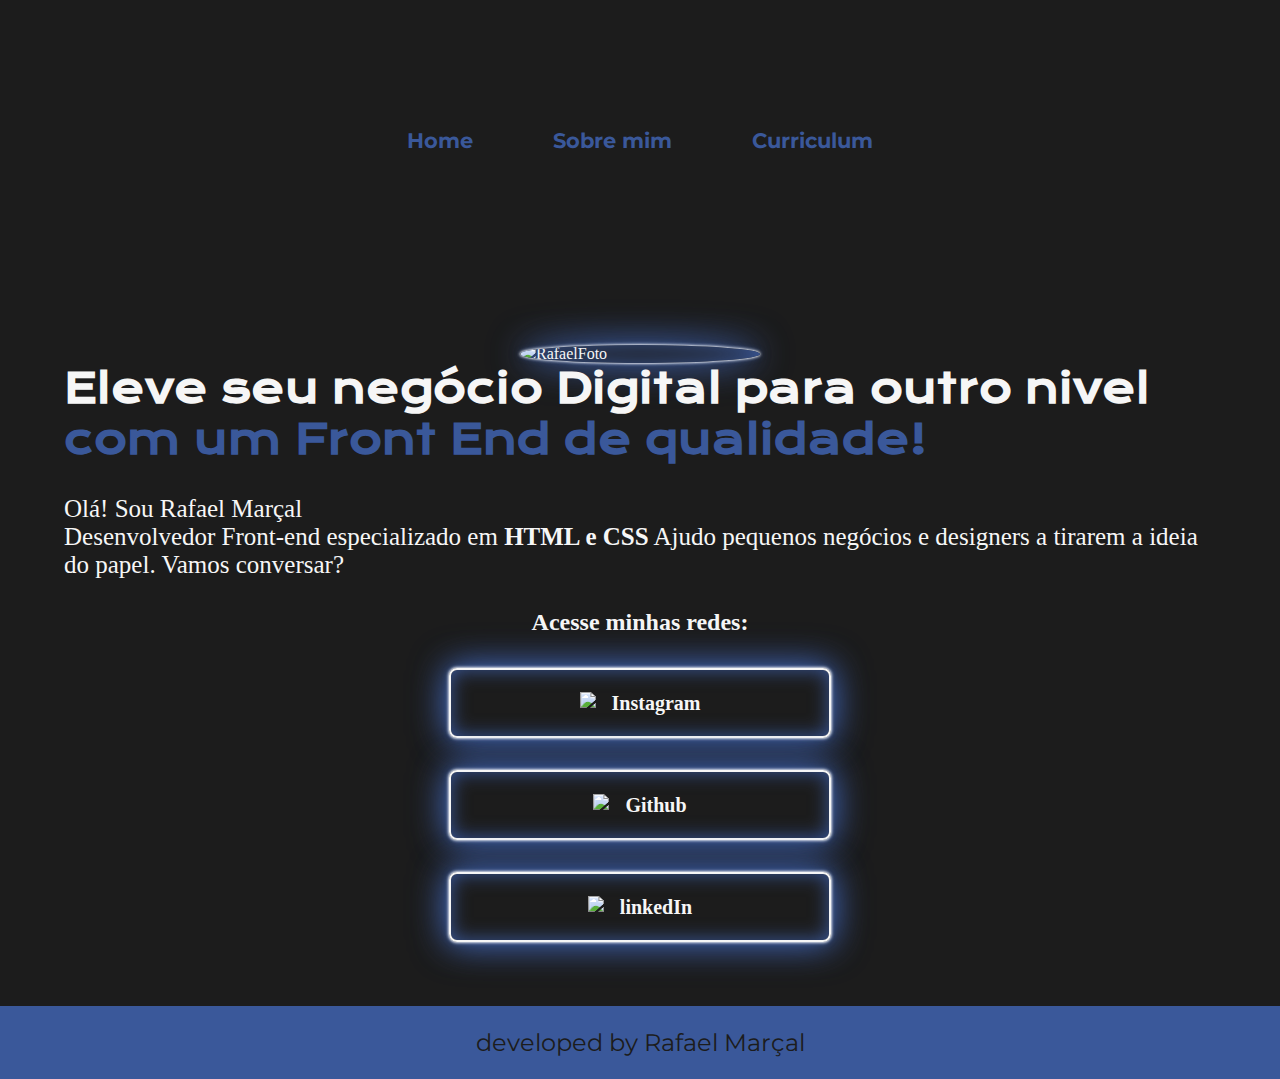
==== index.html @ 5f0ecb29 "Add files via upload" ====
<!DOCTYPE html>
<html lang="en">

<head>
    <meta charset="UTF-8">
    <meta http-equiv="X-UA-Compatible" content="IE=edge">
    <meta name="viewport" content="width=device-width, initial-scale=1.0">
    <title>Home - Rafael Marçal</title>
    <link rel="stylesheet" href="inicio.css">
</head>

<body>
    <header class="cabecalho">
        <nav class="cabecalho_link">
            <a class="cabecalho_menu" href="index.html">Home</a>
            <a class="cabecalho_menu" href="about.html">Sobre mim</a>
            <a class="cabecalho_menu" href="curriculum.html">Curriculum</a>
        </nav>
    </header>

    <main class="presentation">
        <section class="section">
            <h1 class="principal_text">
                Eleve seu negócio Digital para outro nivel <strong class="strong">com um Front End de
                    qualidade!</strong>
            </h1>
            <p class="second_text">
                Olá! Sou Rafael Marçal <br>
                Desenvolvedor Front-end especializado em <strong>HTML e CSS</strong>
                Ajudo pequenos negócios e designers a tirarem a ideia do papel. Vamos conversar?<br>
            </p>
            <div class="button">
                <h2 class="button"> Acesse minhas redes: </h2>
                <a class="redes" href="https://www.instagram.com/invites/contact/?i=bwuofx9uv8f9&utm_content=28erfbf">
                    <img src="./assets/instagram.png">
                    Instagram
                </a>
                <a class="redes" href=https://github.com/Rafaelz7/Rafaelz7.git>
                    <img src="./assets/github.png">
                    Github
                </a>
                <a class="redes" href="https://www.linkedin.com/in/rafael-mar%C3%A7al-a19246276">
                    <img src="./assets/linkedin.png">
                    linkedIn
                </a>
            </div>

        </section>
        <img class="minha" src="./assets/rafael.png" alt="RafaelFoto">

    </main>

    <footer class="rodape">
        developed by Rafael Marçal
    </footer>
</body>

</html>
---- inicio.css ----
@import url('https://fonts.googleapis.com/css2?family=Krona+One&family=Montserrat:wght@400;600&display=swap');

:root {

    --cor-primaria: #1c1c1c;
    --cor-secundaria: #f6f6f6;
    --cor-terciaria: #3a589a;
    --cor-hover: #1d3259;

    /* --cor-primaria: #1c1c1c;
    --cor-secundaria: #f6f6f6;
    --cor-terciaria: #3d8485;
    --cor-hover: #176977; */

    /* --cor-primaria: #1c1c1c;
    --cor-secundaria: #f6f6f6;
    --cor-terciaria: #fbff00;
    --cor-hover: #cccc09;*/
}

* {
    margin: 0;
    padding: 0;
}

.cabecalho {
    padding: 2% 0% 0% 10%;
}

.cabecalho_link {
    display: flex;
    gap: 5rem;
}

.cabecalho_menu {

    font-family: 'montserrat', sans-serif;
    font-size: 1.3rem;
    font-weight: bold;
    color: var(--cor-terciaria);
    text-decoration: none;
}

body {
    /* height: 100vh; */
    /* width: 100%; */
    background-color: var(--cor-primaria);
    color: var(--cor-secundaria);
}

.strong {
    color: var(--cor-terciaria);
}

p {
    color: var(--cor-secundaria)
}

.presentation {
    padding: 5% 10%;
    display: flex;
    align-items: center;
    justify-content: space-between;
}

.section {
    width: 40.313rem;
    display: flex;
    flex-direction: column;
    gap: 1.875rem;
}

.principal_text {
    font-family: 'Krona One', 'sans-serif';
    font-size: 2.5rem;
}

.second_text {
    font-size: 1.563rem;
    font-family: 'mont-serrat', 'sans-serif';
}

.button {
    display: flex;
    flex-direction: column;
    justify-content: space-between;
    align-items: center;
    gap: 2rem;
}

.links_subtitulo {
    font-family: 'Krona One', 'sans-serif';
    font-weight: 400;
    font-size: 1.5rem;
}

.redes {
    display: flex;
    justify-content: center;
    gap: 1rem;
    border: 0.125rem solid var(--cor-secundaria);
    color: var(--cor-secundaria);
    text-decoration: none;
    text-align: center;
    width: 23.625rem;
    font-size: 1.25rem;
    font-weight: 600;
    border-radius: 0.5rem;
    padding: 1.344rem 0;
    font-family: 'mont-serrat', 'sans-serif';
    box-shadow: 0 0 .2rem var(--cor-secundaria),
        0 0 .2rem var(--cor-secundaria),
        0 0 2rem var(--cor-terciaria),
        0 0 0.4rem var(--cor-terciaria),
        0 0 2.4rem var(--cor-terciaria),
        inset 0 0 1.2rem var(--cor-terciaria);
}

.redes:hover {
    padding: 3%;
    background-color: var(--cor-hover);
}

.minha {
    /* position: fixed; */
    /* left: 65%; */
    /* top: 18%; */
    width: 25rem;
    background: var(--cor-primaria);
    border-radius: 50%;
    box-shadow: 0 0 .2rem var(--cor-secundaria),
        0 0 .2rem var(--cor-secundaria),
        0 0 2rem var(--cor-terciaria),
        0 0 0.4rem var(--cor-terciaria),
        0 0 2.4rem var(--cor-terciaria),
        inset 0 0 1.2rem var(--cor-terciaria);

}

.rodape {
    padding: 1.375rem;
    color: var(--cor-primaria);
    background-color: var(--cor-terciaria);
    text-align: center;
    font-family: 'montserrat', sans-serif;
    font-size: 1.5rem;
    font-weight: 400;
}

.minha__ {
    position: fixed;
    left: 65%;
    top: 18%;
    width: 25rem;
    background: var(--cor-primaria);
    border-radius: 50%;
    box-shadow: 0 0 .2rem var(--cor-secundaria),
        0 0 .2rem var(--cor-secundaria),
        0 0 2rem var(--cor-terciaria),
        0 0 0.4rem var(--cor-terciaria),
        0 0 2.4rem var(--cor-terciaria),
        inset 0 0 1.2rem var(--cor-terciaria);

}

.principal__text {
    font-family: 'Krona One', 'sans-serif';
    font-size: 1.75rem;
}

.second__text {
    font-size: 1.25rem;
    font-family: 'mont-serrat', 'sans-serif';
}

@media (max-width:75rem) {

    .cabecalho {
        padding: 10%;
    }

    .cabecalho_link {
        justify-content: center;
    }

    .presentation {
        flex-direction: column-reverse;
        padding: 5%;
    }

    .section {
        width: auto;
    }

}

@media (max-width:450px) {

    .cabecalho {
        display: flex;
        justify-content: center;
        padding: 5%;
    }

    .cabecalho_link {
        justify-content: center;

    }

    .cabecalho_menu {
        display: flex;
        justify-content: center;
        font-size: 16px;
        font-weight: bold;
    }

    .presentation {
        flex-direction: column-reverse;
        padding: 5%;
        margin: 10%;
    }

    .section {
        width: 100%;
        padding: 5%;
        margin: 10%;
    }

    .minha {
        width: 15rem;
    }

    .minha__ {
        width: 15rem;
        visibility: hidden;
    }
}

@media (max-width:1300px) {

    .cabecalho {
        padding: 10%;
    }

    .cabecalho_link {
        justify-content: center;
    }

    .presentation {
        flex-direction: column-reverse;
        padding: 5%;
    }

    .section {
        width: 100%;
    }

    .minha {
        width: 15rem;
    }

    .minha__ {
        width: 15rem;
        visibility: hidden;
    }
}
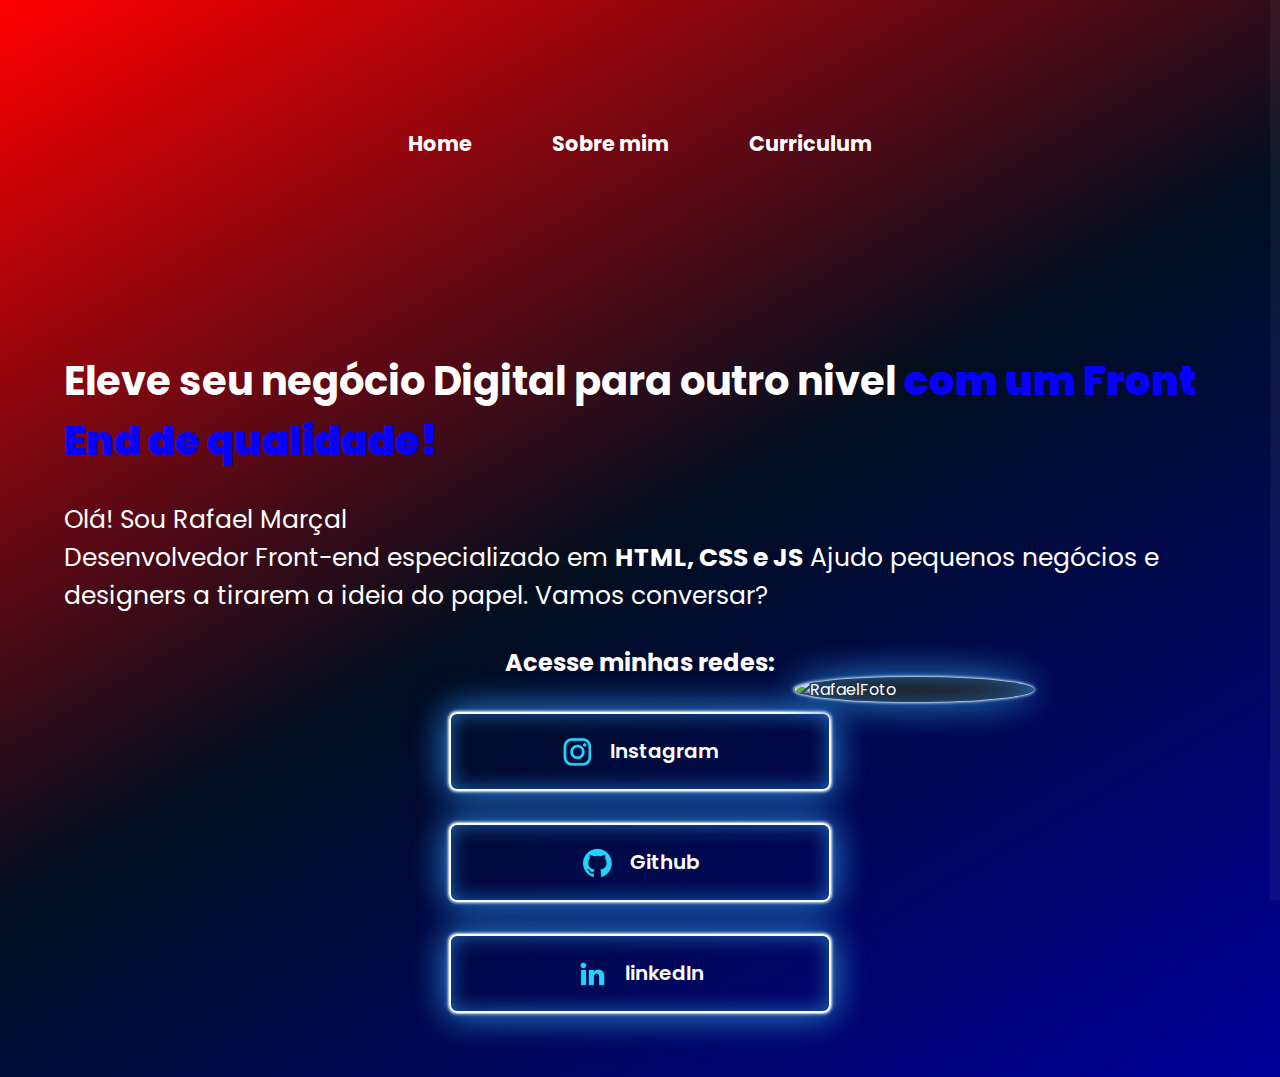
==== commit 62fef4ed: "Add files via upload" ====
--- a/index.html
+++ b/index.html
@@ -10,6 +10,8 @@
 </head>
 
 <body>
+    <div id="progressbar"></div>
+    <div id="scrollPath"></div>
     <header class="cabecalho">
         <nav class="cabecalho_link">
             <a class="cabecalho_menu" href="index.html">Home</a>
@@ -21,12 +23,14 @@
     <main class="presentation">
         <section class="section">
             <h1 class="principal_text">
-                Eleve seu negócio Digital para outro nivel <strong class="strong">com um Front End de
-                    qualidade!</strong>
+                Eleve seu negócio Digital para outro nivel
+                <strong class="strong">
+                    com um Front End de qualidade!
+                </strong>
             </h1>
             <p class="second_text">
                 Olá! Sou Rafael Marçal <br>
-                Desenvolvedor Front-end especializado em <strong>HTML e CSS</strong>
+                Desenvolvedor Front-end especializado em <strong>HTML, CSS e JS</strong>
                 Ajudo pequenos negócios e designers a tirarem a ideia do papel. Vamos conversar?<br>
             </p>
             <div class="button">
@@ -51,8 +55,17 @@
     </main>
 
     <footer class="rodape">
-        developed by Rafael Marçal
     </footer>
+
+    <script type="text/javascript">
+        let progress = document.getElementById('progressbar');
+        let totalHeight = document.body.scrollHeight - window.innerHeight;
+        window.onscroll = function () {
+            let progressHeight = (window.pageYOffset / totalHeight) * 100;
+            progress.style.height = progressHeight + "%";
+        }
+    </script>
+
 </body>
 
 </html>--- a/inicio.css
+++ b/inicio.css
@@ -1,26 +1,25 @@
-@import url('https://fonts.googleapis.com/css2?family=Krona+One&family=Montserrat:wght@400;600&display=swap');
+@import url('https://fonts.googleapis.com/css2?family=Poppins:wght@100;200;300;400;500;600;700;800;900&display=swap');
 
 :root {
 
     --cor-primaria: #1c1c1c;
-    --cor-secundaria: #f6f6f6;
-    --cor-terciaria: #3a589a;
-    --cor-hover: #1d3259;
+    --cor-secundaria: #fff;
+    --cor-terciaria: #2165b2;
 
     /* --cor-primaria: #1c1c1c;
     --cor-secundaria: #f6f6f6;
     --cor-terciaria: #3d8485;
-    --cor-hover: #176977; */
 
     /* --cor-primaria: #1c1c1c;
     --cor-secundaria: #f6f6f6;
-    --cor-terciaria: #fbff00;
-    --cor-hover: #cccc09;*/
+    /* --cor-terciaria: #fbff00; */
 }
 
 * {
     margin: 0;
     padding: 0;
+    /* box-sizing: border-box; */
+    font-family: 'Poppins', sans-serif;
 }
 
 .cabecalho {
@@ -33,23 +32,77 @@
 }
 
 .cabecalho_menu {
-
-    font-family: 'montserrat', sans-serif;
     font-size: 1.3rem;
     font-weight: bold;
-    color: var(--cor-terciaria);
+    color: var(--cor-secundaria);
     text-decoration: none;
 }
 
 body {
-    /* height: 100vh; */
-    /* width: 100%; */
-    background-color: var(--cor-primaria);
+    background: linear-gradient(330deg, #00009a, #010e1e, #ff0000);
+    background-size: 100vw;
+    background-repeat: no-repeat;
     color: var(--cor-secundaria);
 }
 
+::-webkit-scrollbar {
+    width: 0;
+}
+
+#scrollPath {
+    position: fixed;
+    top: 0;
+    right: 0;
+    width: 10px;
+    height: 100%;
+    background: rgba(255, 255, 255, 0.05);
+}
+
+#progressbar {
+    position: fixed;
+    top: 0;
+    right: 0;
+    width: 10px;
+    background: linear-gradient(to top, #009aff, #00ffe7);
+    animation: animate 5s linear infinite;
+}
+
+@keyframes animate {
+
+    0%,
+    100% {
+        filter: hue-rotate(0deg);
+    }
+
+    50% {
+        filter: hue-rotate(360deg);
+    }
+}
+
+#progressbar::before {
+    content: '';
+    position: absolute;
+    top: 0;
+    left: 0;
+    width: 100%;
+    height: 100%;
+    background: linear-gradient(to top, #0099ff, #00ffe7);
+    filter: blur(10px);
+}
+
+#progressbar::after {
+    content: '';
+    position: absolute;
+    top: 0;
+    left: 0;
+    width: 100%;
+    height: 100%;
+    background: linear-gradient(to top, #009aff, #00ffe7);
+    filter: blur(30px);
+}
+
 .strong {
-    color: var(--cor-terciaria);
+    color: #0800ff;
 }
 
 p {
@@ -71,13 +124,11 @@
 }
 
 .principal_text {
-    font-family: 'Krona One', 'sans-serif';
     font-size: 2.5rem;
 }
 
 .second_text {
     font-size: 1.563rem;
-    font-family: 'mont-serrat', 'sans-serif';
 }
 
 .button {
@@ -89,7 +140,6 @@
 }
 
 .links_subtitulo {
-    font-family: 'Krona One', 'sans-serif';
     font-weight: 400;
     font-size: 1.5rem;
 }
@@ -107,7 +157,6 @@
     font-weight: 600;
     border-radius: 0.5rem;
     padding: 1.344rem 0;
-    font-family: 'mont-serrat', 'sans-serif';
     box-shadow: 0 0 .2rem var(--cor-secundaria),
         0 0 .2rem var(--cor-secundaria),
         0 0 2rem var(--cor-terciaria),
@@ -116,16 +165,11 @@
         inset 0 0 1.2rem var(--cor-terciaria);
 }
 
-.redes:hover {
-    padding: 3%;
-    background-color: var(--cor-hover);
-}
-
 .minha {
-    /* position: fixed; */
-    /* left: 65%; */
-    /* top: 18%; */
-    width: 25rem;
+    position: absolute;
+    left: 62%;
+    bottom: 22%;
+    width: 29rem;
     background: var(--cor-primaria);
     border-radius: 50%;
     box-shadow: 0 0 .2rem var(--cor-secundaria),
@@ -137,21 +181,11 @@
 
 }
 
-.rodape {
-    padding: 1.375rem;
-    color: var(--cor-primaria);
-    background-color: var(--cor-terciaria);
-    text-align: center;
-    font-family: 'montserrat', sans-serif;
-    font-size: 1.5rem;
-    font-weight: 400;
-}
-
 .minha__ {
     position: fixed;
     left: 65%;
     top: 18%;
-    width: 25rem;
+    width: 26rem;
     background: var(--cor-primaria);
     border-radius: 50%;
     box-shadow: 0 0 .2rem var(--cor-secundaria),
@@ -164,13 +198,11 @@
 }
 
 .principal__text {
-    font-family: 'Krona One', 'sans-serif';
     font-size: 1.75rem;
 }
 
 .second__text {
     font-size: 1.25rem;
-    font-family: 'mont-serrat', 'sans-serif';
 }
 
 @media (max-width:75rem) {
